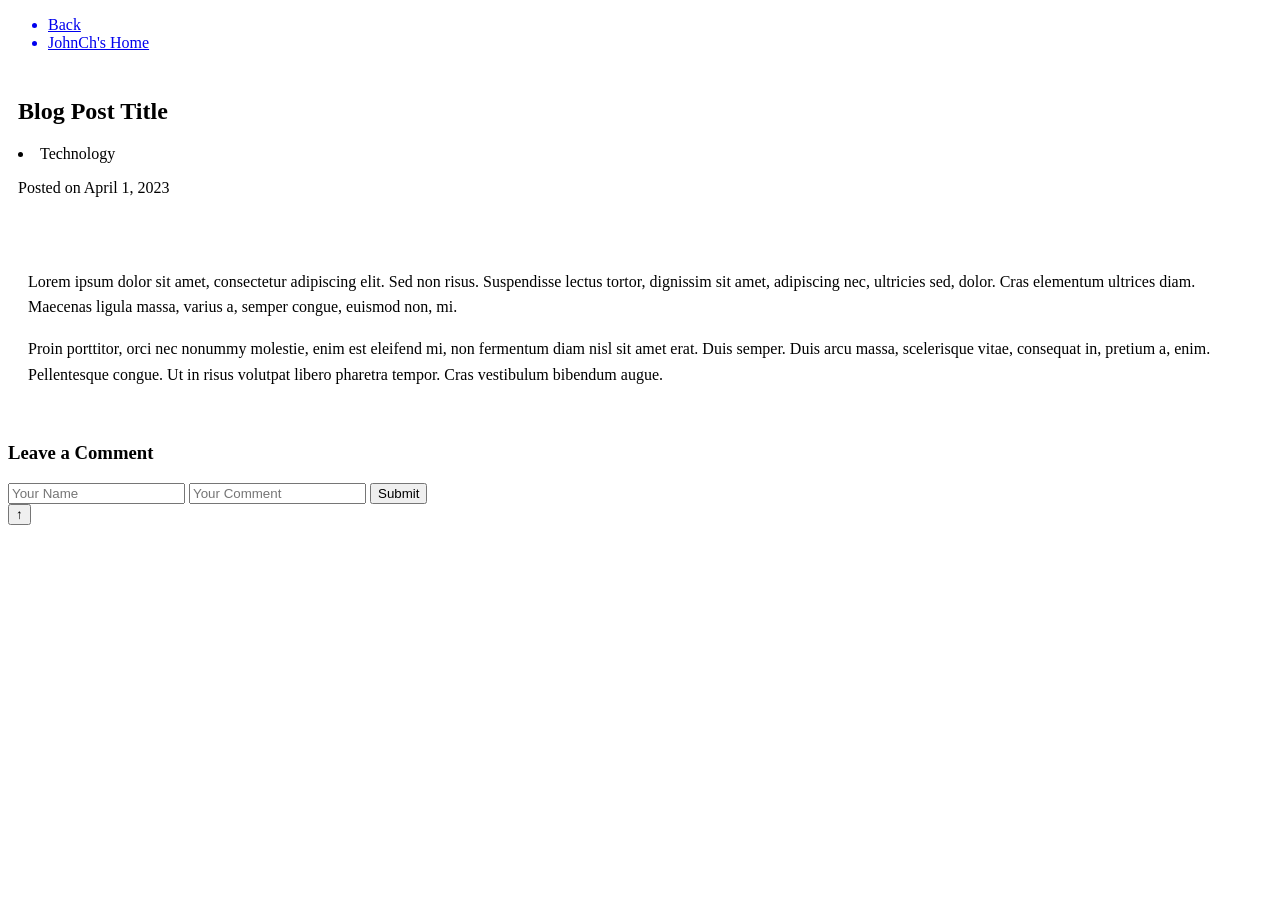
==== article2.html @ 6f7869e1 "Uploaded Main Frame" ====
<!DOCTYPE html>
<!-- saved from url=(0054)file:/C:/Users/Administrator/Desktop/a/article2.html -->
<html lang="en">
	<head>
		<meta http-equiv="Content-Type" content="text/html; charset=UTF-8">
		<meta name="viewport" content="width=device-width, initial-scale=1.0">
		<title>Article</title>
		<link rel="stylesheet" type="text/css" href="./css/styles.css">
		<link rel="stylesheet" type="text/css" href="./css/postsStyles.css">
		<link rel="stylesheet" type="text/css" href="./css/artcStyles.css">
		<style>
			.article-header {
				padding: 10px;
				border-radius: 4px;
				margin-bottom: 10px;
			}
			.article-content {
				line-height: 1.6;
				padding: 20px;
				border-radius: 4px;
				background-color: #fff;
			}
		</style>
	</head>
	<body>
		<div class="header">
			<ul class="navbar">
				<a href="javascript:history.back(-1)"><li>Back</li></a>
				<a href="index.html"><li>JohnCh's Home</li></a>
			</ul>
		</div>
		
		<div class="container fade-in">
			<article>
				<div class="article-header">
					<h2>Blog Post Title</h2>
					<li class="tag">Technology</li>
					<p>Posted on <time datetime="2023-04-01">April 1, 2023</time></p>
				</div>
				<div class="article-content">
					<p>Lorem ipsum dolor sit amet, consectetur adipiscing elit. Sed non risus. Suspendisse lectus tortor, dignissim sit amet, adipiscing nec, ultricies sed, dolor. Cras elementum ultrices diam. Maecenas ligula massa, varius a, semper congue, euismod non, mi.</p>
					<p>Proin porttitor, orci nec nonummy molestie, enim est eleifend mi, non fermentum diam nisl sit amet erat. Duis semper. Duis arcu massa, scelerisque vitae, consequat in, pretium a, enim. Pellentesque congue. Ut in risus volutpat libero pharetra tempor. Cras vestibulum bibendum augue.</p>
					<!-- Add more content as needed -->
				</div>
			</article>
			
			<div id="comments-section">
			    <h3>Leave a Comment</h3>
			    <form id="comment-form">
			        <input type="text" class="comment-box" id="comment-name" placeholder="Your Name" required>
			        <input type="text" class="comment-box" id="comment-text" placeholder="Your Comment" required></textarea>
			        <button type="submit" class="btnsubmit">Submit</button>
			    </form>
			</div>
		
		</div>
		<div class="tools">
			<button id="back-to-top">↑</button>
		</div>
		
	</body>
	<script src="scroll.js"></script>
</html>
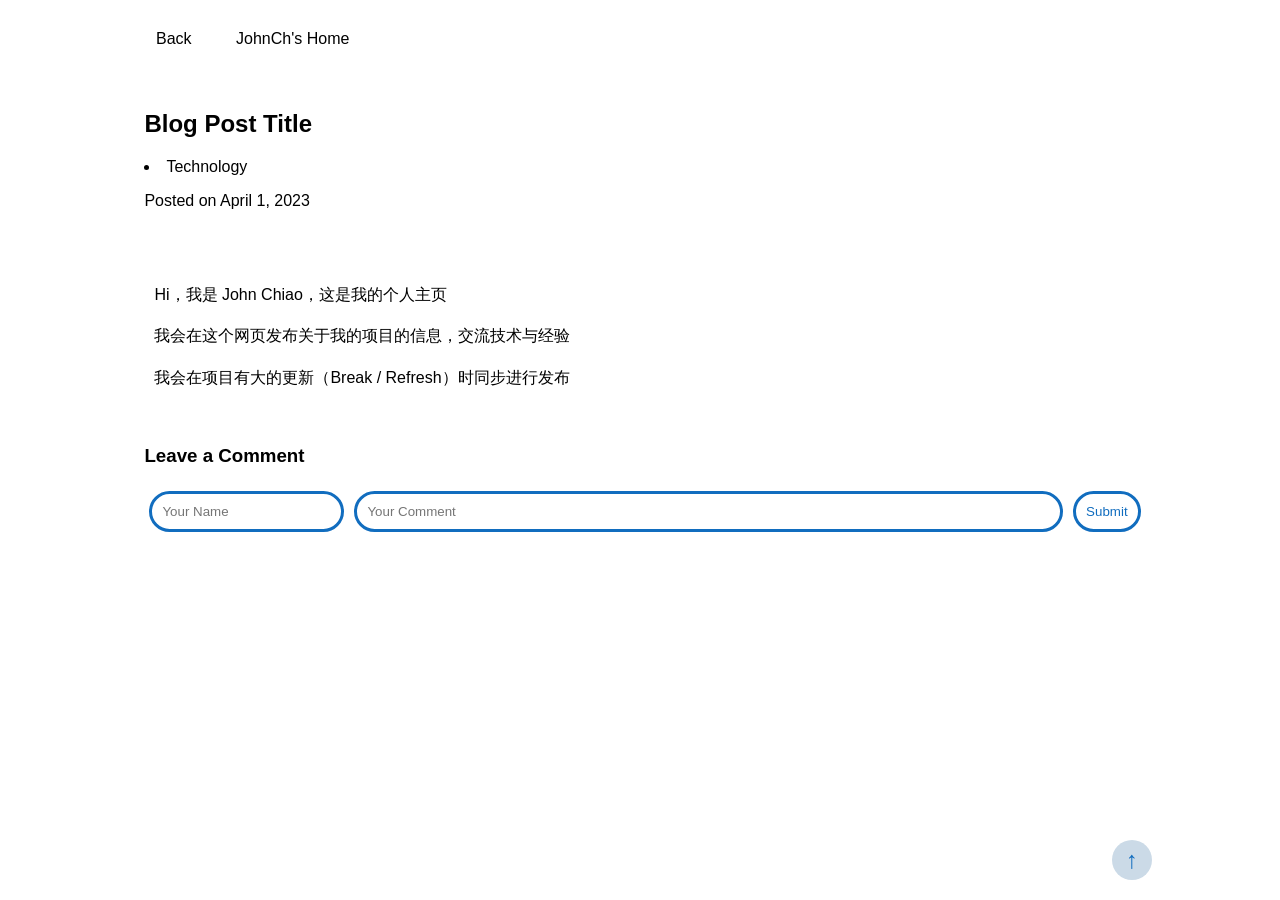
==== commit 3a90acab: "添加介绍" ====
--- a/article2.html
+++ b/article2.html
@@ -38,9 +38,9 @@
 					<p>Posted on <time datetime="2023-04-01">April 1, 2023</time></p>
 				</div>
 				<div class="article-content">
-					<p>Lorem ipsum dolor sit amet, consectetur adipiscing elit. Sed non risus. Suspendisse lectus tortor, dignissim sit amet, adipiscing nec, ultricies sed, dolor. Cras elementum ultrices diam. Maecenas ligula massa, varius a, semper congue, euismod non, mi.</p>
-					<p>Proin porttitor, orci nec nonummy molestie, enim est eleifend mi, non fermentum diam nisl sit amet erat. Duis semper. Duis arcu massa, scelerisque vitae, consequat in, pretium a, enim. Pellentesque congue. Ut in risus volutpat libero pharetra tempor. Cras vestibulum bibendum augue.</p>
-					<!-- Add more content as needed -->
+					<p>Hi，我是 John Chiao，这是我的个人主页</p>
+					<p>我会在这个网页发布关于我的项目的信息，交流技术与经验</p>
+					<p>我会在项目有大的更新（Break / Refresh）时同步进行发布</p>
 				</div>
 			</article>
 			
--- a/css/styles.css
+++ b/css/styles.css
@@ -0,0 +1,17 @@
+body {
+ 	font-family: Arial, sans-serif; 
+} 
+@keyframes fadeIn {
+ 	from { opacity: 0; }
+ 	to { opacity: 1; } 
+} 
+.fade-in {
+ 	animation: fadeIn .3s; 
+} 
+.header {
+ 	background-color: transparent;
+ 	color: black;
+ 	padding: 0px 0px;
+ 	margin: auto;
+ 	margin-left: 10%;
+ 	margin-right: 10%; 	margin-top: 20px; 	display: flex; 	border-radius: 100px; 	position: fixed; /* 将元素固定在视口顶部 */ 	top: 0; /* 确保元素紧贴视口顶部 */ 	z-index: 600; /* 确保元素覆盖在页面内容之上 */ 	width: 80%; 	backdrop-filter: blur(5px); }	 .navbar { 	padding-left: 0px !important; 	margin: 0px; } .navbar li { 	display: inline-flex; 	transition: .3s; 	padding: 10px; 	margin-left: 10px; 	margin-right: 10px; 	border-radius: 40px; 	color: black; 	background: transparent; } .navbar li:hover { 	transition: .3s; 	background: #2b69dc; 	color: white; 	padding-left: 20px; 	padding-right: 20px; 	margin-left: 0px; 	margin-right: 0px; } @media (max-width: 560px) { 	.navitem { 		display: none; /* 隐藏 Tag 和 About */ 	} } .container { 	margin-top: 60px !important; 	width: 80%; 	margin: auto; 	padding: 20px; } #back-to-top { position: fixed; bottom: 20px; /* 距离底部 20px */ right: 10%; z-index: 1000; /* 确保按钮在其他内容之上 */ cursor: pointer; /* 鼠标悬停时显示指针 */ padding: 6px 14px;	 background-color: #cbdae7; color: #116dbf; border: none; border-radius: 40px; font-size: 24px; transition: background-color 0.3s; /* 平滑过渡背景颜色变化 */ } #back-to-top:hover { color: white; background-color: #116dbf; /* 鼠标悬停时的背景颜色 */ transition: background-color 0.3s; /* 平滑过渡背景颜色变化 */ }
--- a/css/postsStyles.css
+++ b/css/postsStyles.css
@@ -0,0 +1,49 @@
+.filters {
+	display: flex;
+}
+.search-box {
+	margin-bottom: 20px;
+	display: flex;
+	transition: .3s;
+}
+.search-box input {
+	background-color: white;
+	color: #116dbf;
+	border-width: 1px;
+	border: solid !important;
+	padding: 10px;
+	margin-right: 10px;
+	border-radius: 40px;
+	transition: .3s;
+	display: flex;
+}
+.tags {
+	list-style-type: none;
+	padding: 0px;
+	padding-bottom: 10px;
+	margin-bottom: 20px;
+}
+.tags-dropdown {
+	display: block; /* 显示下拉框 */
+}
+
+.tags-dropdown select {
+	padding: 10px; /* 添加一些内边距 */
+	color: #116dbf;
+	border-width: 1px;
+	border: solid;
+	appearance: none; /* 移除默认样式 */
+	border-radius: 40px;
+}
+
+}
+.tags li, .tag {
+	display: inline;
+	margin-right: 10px;	
+	background-color: #f0f0f0;
+	padding: 5px 10px;
+	border-radius: 40px;	
+}
+.tags li:hover {
+	background-color: #e0e0e0;
+}
--- a/css/artcStyles.css
+++ b/css/artcStyles.css
@@ -0,0 +1,34 @@
+#comments-section {
+	margin-left: 10px;
+}
+
+.comment-box {
+	border-width: 3px;
+	border-style: solid !important;
+	border-color: #116dbf;
+	padding: 10px;
+	margin: 5px;
+	border-radius: 40px;
+}
+.btnsubmit {
+	border-width: 3px;
+	border-style: solid !important;
+	border-color: #116dbf;
+	color: #116dbf;
+	padding: 10px;
+	margin: 5px;
+	border-radius: 40px;
+	background: white;	
+	transition: .3s;
+}
+.btnsubmit:hover {
+	color: white;
+	background: #116dbf;	
+	transition: .3s;
+}
+#comment-form {
+	display: flex;
+}
+#comment-text {
+	flex-grow: 1;
+}
